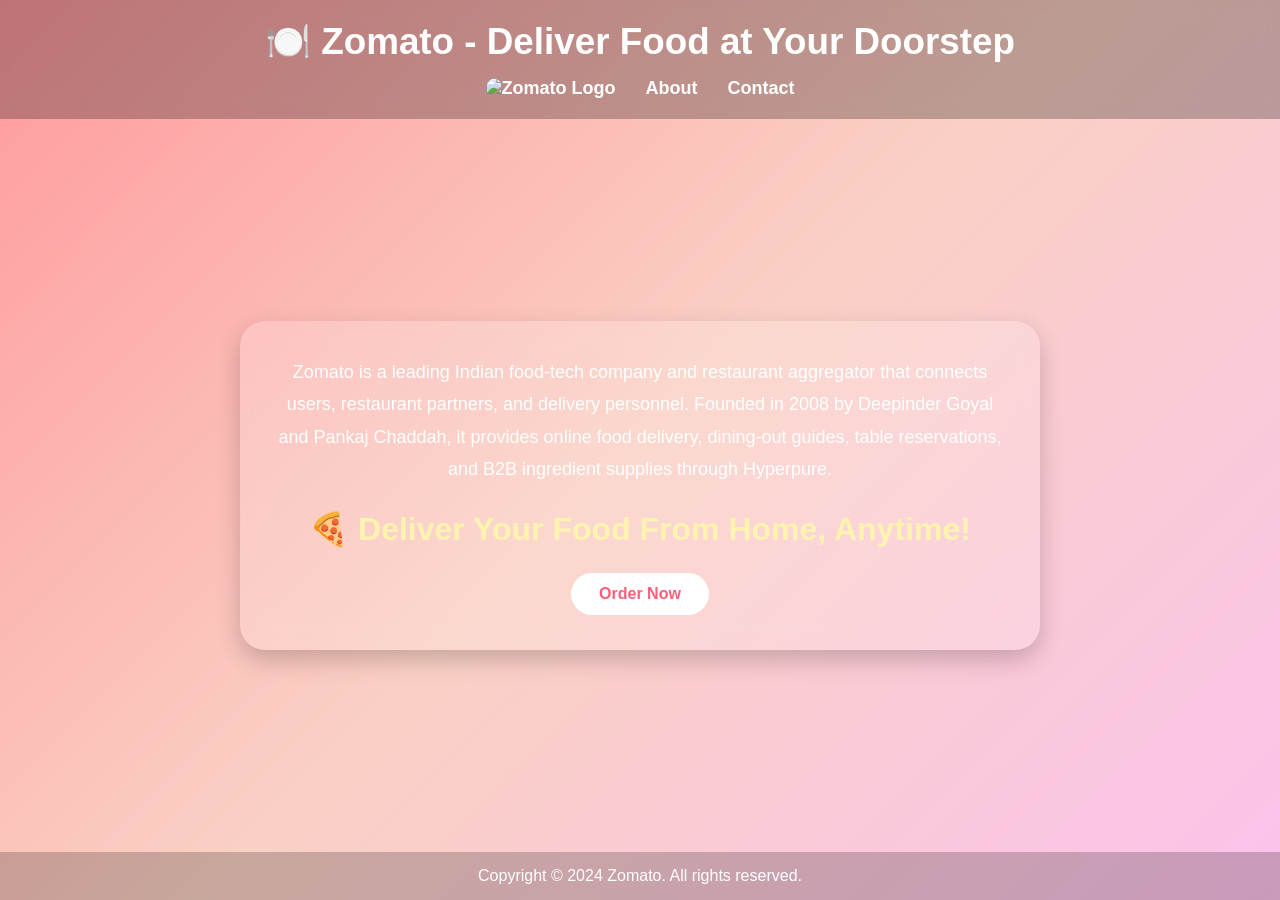
==== Projects/practicee3.html @ 65e5f01b "First commit" ====
<!DOCTYPE html>
<html lang="en">
<head>
    <meta charset="UTF-8">
    <meta name="viewport" content="width=device-width, initial-scale=1.0">
    <title>Zomato - Food Delivery App</title>

    <style>
        /* Global reset */
        * {
            margin: 0;
            padding: 0;
            box-sizing: border-box;
            font-family: Arial, Helvetica, sans-serif;
        }

        body{
            background: linear-gradient(135deg, #ff9a9e, #fad0c4, #fbc2eb);
            color: white;
            min-height: 100vh;
            display: flex;
            flex-direction: column;
        }

        header{
            background: rgba(0, 0, 0, 0.25);
            backdrop-filter: blur(10px);
            padding: 20px;
            text-align: center;
        }

        header h1{
            margin-bottom: 15px;
            font-size: 2.3rem;
        }

        nav{
            display: flex;
            justify-content: center;
            align-items: center;
            gap: 30px;
            flex-wrap: wrap;
        }

        nav img{
            height: 80px;
            border-radius: 10px;
        }

        nav a{
            text-decoration: none;
            color: white;
            font-size: 18px;
            font-weight: bold;
            transition: 0.3s;
        }

        nav a:hover{
            color: #fff3b0;
            transform: scale(1.1);
        }

        main{
            flex: 1;
            display: flex;
            justify-content: center;
            align-items: center;
            padding: 40px;
            text-align: center;
        }

        .content{
            background: rgba(255, 255, 255, 0.18);
            backdrop-filter: blur(12px);
            padding: 35px;
            border-radius: 25px;
            max-width: 800px;
            box-shadow: 0 10px 25px rgba(0,0,0,0.2);
        }

        .content p{
            font-size: 18px;
            line-height: 1.8;
        }

        h2{
            margin-top: 25px;
            font-size: 2rem;
            color: #fff3b0;
        }

        .btn{
            display: inline-block;
            margin-top: 25px;
            padding: 12px 28px;
            background: white;
            color: #ff5e78;
            text-decoration: none;
            border-radius: 30px;
            font-weight: bold;
            transition: 0.3s;
        }

        .btn:hover{
            background: #fff3b0;
            color: #ff5e78;
            transform: translateY(-5px);
            box-shadow: 0 8px 20px rgba(0,0,0,0.2);
        }

        footer{
            background: rgba(0, 0, 0, 0.2);
            text-align: center;
            padding: 15px;
        }

        @media (max-width: 600px){
            header h1{
                font-size: 1.8rem;
            }

            .content{
                padding: 25px;
            }

            .content p{
                font-size: 16px;
            }

            h2{
                font-size: 1.6rem;
            }
        }
    </style>
</head>
<body>

    <header>
        <h1>🍽️ Zomato - Deliver Food at Your Doorstep</h1>

        <nav>
            <a href="https://www.zomato.com/kanpur/restaurants">
                <img src="https://upload.wikimedia.org/wikipedia/commons/7/75/Zomato_logo.png"
                     alt="Zomato Logo">
            </a>

            <a href="https://en.wikipedia.org/wiki/Zomato">About</a>
            <a href="https://www.zomato.com/ncr/hot-line-24x7-2-sector-39-gurgaon">Contact</a>
        </nav>
    </header>

    <main>
        <div class="content">
            <p>
                Zomato is a leading Indian food-tech company and restaurant
                aggregator that connects users, restaurant partners, and
                delivery personnel. Founded in 2008 by Deepinder Goyal and
                Pankaj Chaddah, it provides online food delivery, dining-out
                guides, table reservations, and B2B ingredient supplies
                through Hyperpure.
            </p>

            <h2>🍕 Deliver Your Food From Home, Anytime!</h2>

            <a href="https://www.zomato.com" class="btn">
                Order Now
            </a>
        </div>
    </main>

    <footer>
        Copyright © 2024 Zomato. All rights reserved.
    </footer>

</body>
</html>
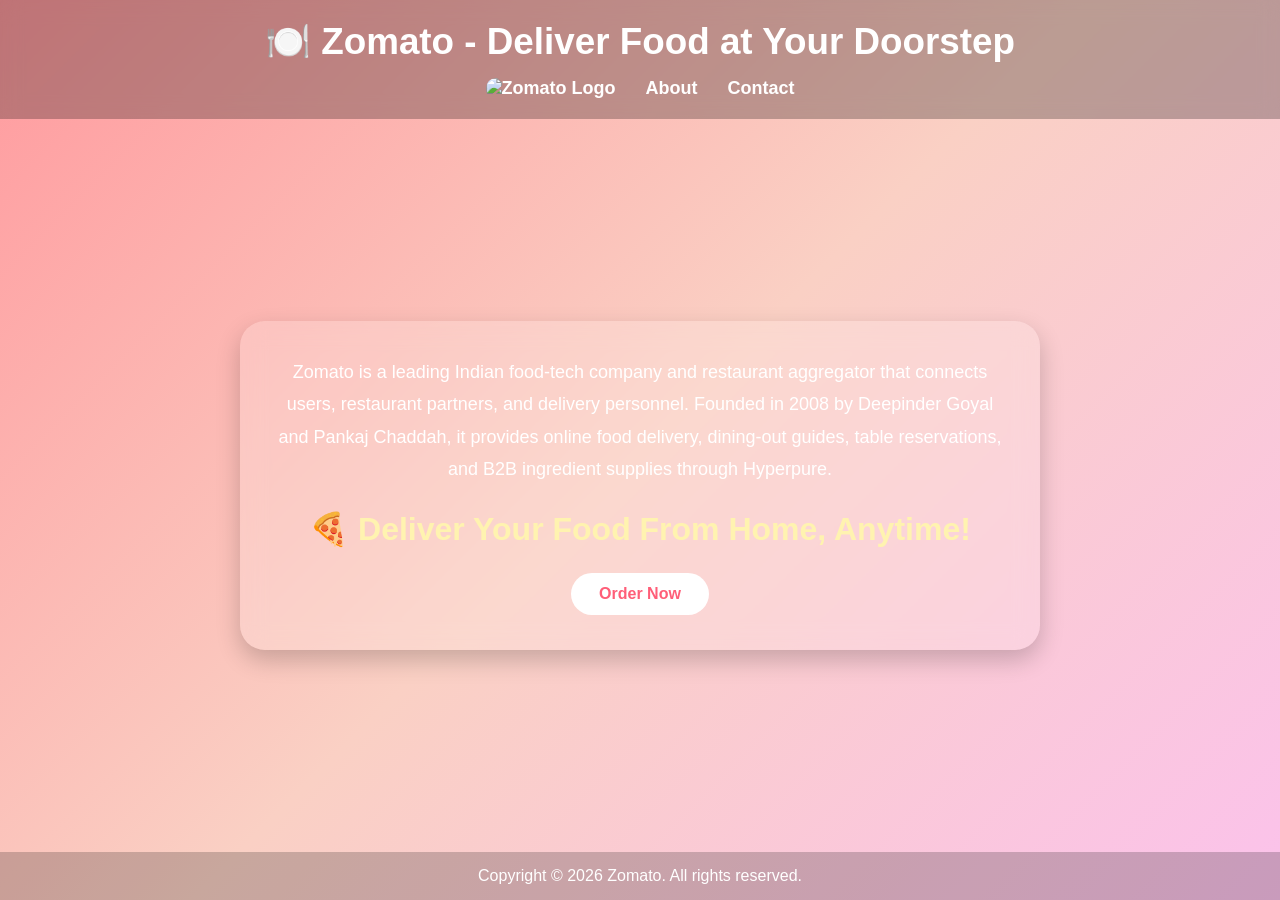
==== commit e3017c47: "Update copyright year in practicee3.html" ====
--- a/Projects/practicee3.html
+++ b/Projects/practicee3.html
@@ -169,8 +169,8 @@
     </main>
 
     <footer>
-        Copyright © 2024 Zomato. All rights reserved.
+        Copyright © 2026 Zomato. All rights reserved.
     </footer>
 
 </body>
-</html>+</html>
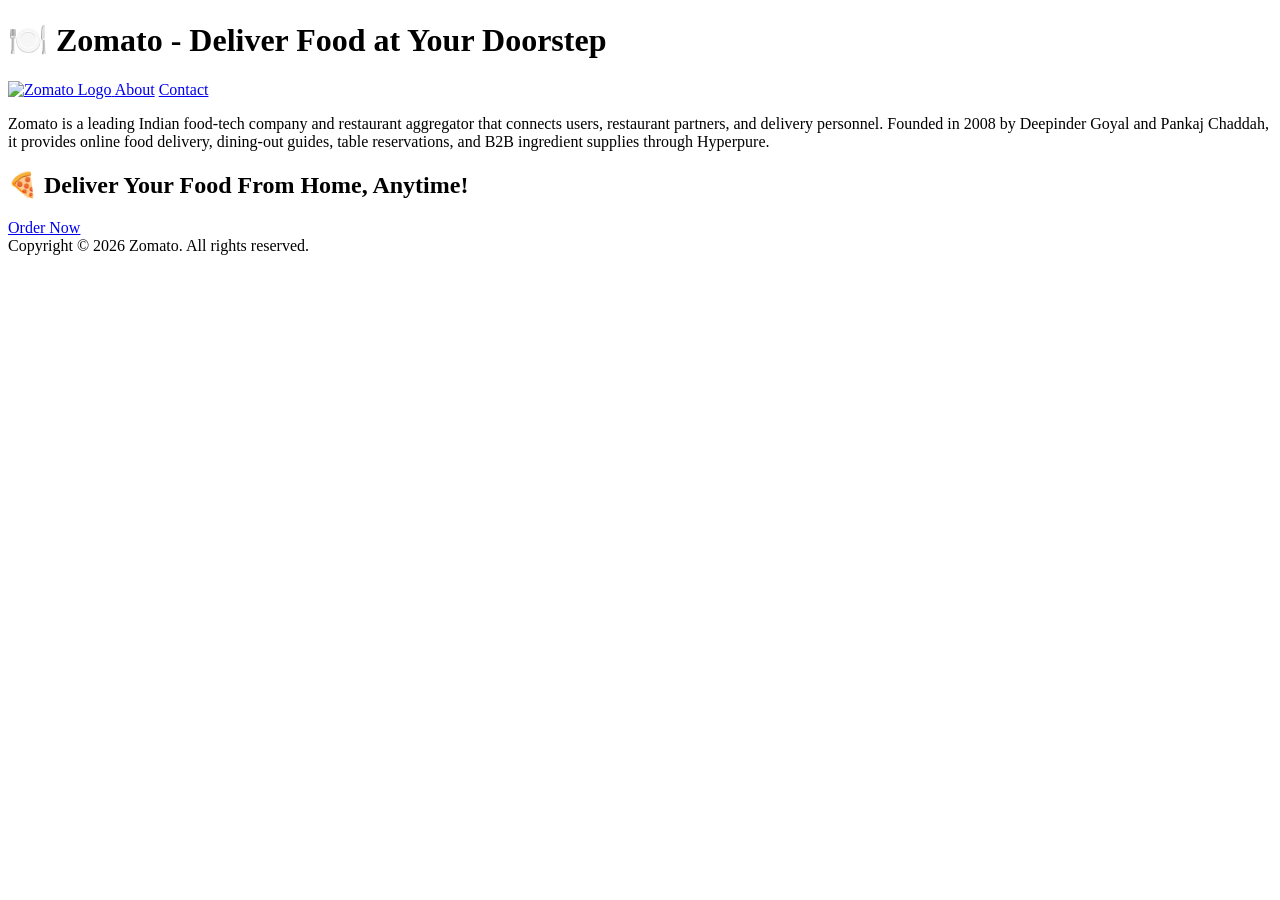
==== commit 03acf60a: "Remove CSS styles from practicee3.html Removed the entire CSS style block from the HTML file." ====
--- a/Projects/practicee3.html
+++ b/Projects/practicee3.html
@@ -4,134 +4,6 @@
     <meta charset="UTF-8">
     <meta name="viewport" content="width=device-width, initial-scale=1.0">
     <title>Zomato - Food Delivery App</title>
-
-    <style>
-        /* Global reset */
-        * {
-            margin: 0;
-            padding: 0;
-            box-sizing: border-box;
-            font-family: Arial, Helvetica, sans-serif;
-        }
-
-        body{
-            background: linear-gradient(135deg, #ff9a9e, #fad0c4, #fbc2eb);
-            color: white;
-            min-height: 100vh;
-            display: flex;
-            flex-direction: column;
-        }
-
-        header{
-            background: rgba(0, 0, 0, 0.25);
-            backdrop-filter: blur(10px);
-            padding: 20px;
-            text-align: center;
-        }
-
-        header h1{
-            margin-bottom: 15px;
-            font-size: 2.3rem;
-        }
-
-        nav{
-            display: flex;
-            justify-content: center;
-            align-items: center;
-            gap: 30px;
-            flex-wrap: wrap;
-        }
-
-        nav img{
-            height: 80px;
-            border-radius: 10px;
-        }
-
-        nav a{
-            text-decoration: none;
-            color: white;
-            font-size: 18px;
-            font-weight: bold;
-            transition: 0.3s;
-        }
-
-        nav a:hover{
-            color: #fff3b0;
-            transform: scale(1.1);
-        }
-
-        main{
-            flex: 1;
-            display: flex;
-            justify-content: center;
-            align-items: center;
-            padding: 40px;
-            text-align: center;
-        }
-
-        .content{
-            background: rgba(255, 255, 255, 0.18);
-            backdrop-filter: blur(12px);
-            padding: 35px;
-            border-radius: 25px;
-            max-width: 800px;
-            box-shadow: 0 10px 25px rgba(0,0,0,0.2);
-        }
-
-        .content p{
-            font-size: 18px;
-            line-height: 1.8;
-        }
-
-        h2{
-            margin-top: 25px;
-            font-size: 2rem;
-            color: #fff3b0;
-        }
-
-        .btn{
-            display: inline-block;
-            margin-top: 25px;
-            padding: 12px 28px;
-            background: white;
-            color: #ff5e78;
-            text-decoration: none;
-            border-radius: 30px;
-            font-weight: bold;
-            transition: 0.3s;
-        }
-
-        .btn:hover{
-            background: #fff3b0;
-            color: #ff5e78;
-            transform: translateY(-5px);
-            box-shadow: 0 8px 20px rgba(0,0,0,0.2);
-        }
-
-        footer{
-            background: rgba(0, 0, 0, 0.2);
-            text-align: center;
-            padding: 15px;
-        }
-
-        @media (max-width: 600px){
-            header h1{
-                font-size: 1.8rem;
-            }
-
-            .content{
-                padding: 25px;
-            }
-
-            .content p{
-                font-size: 16px;
-            }
-
-            h2{
-                font-size: 1.6rem;
-            }
-        }
-    </style>
 </head>
 <body>
 
